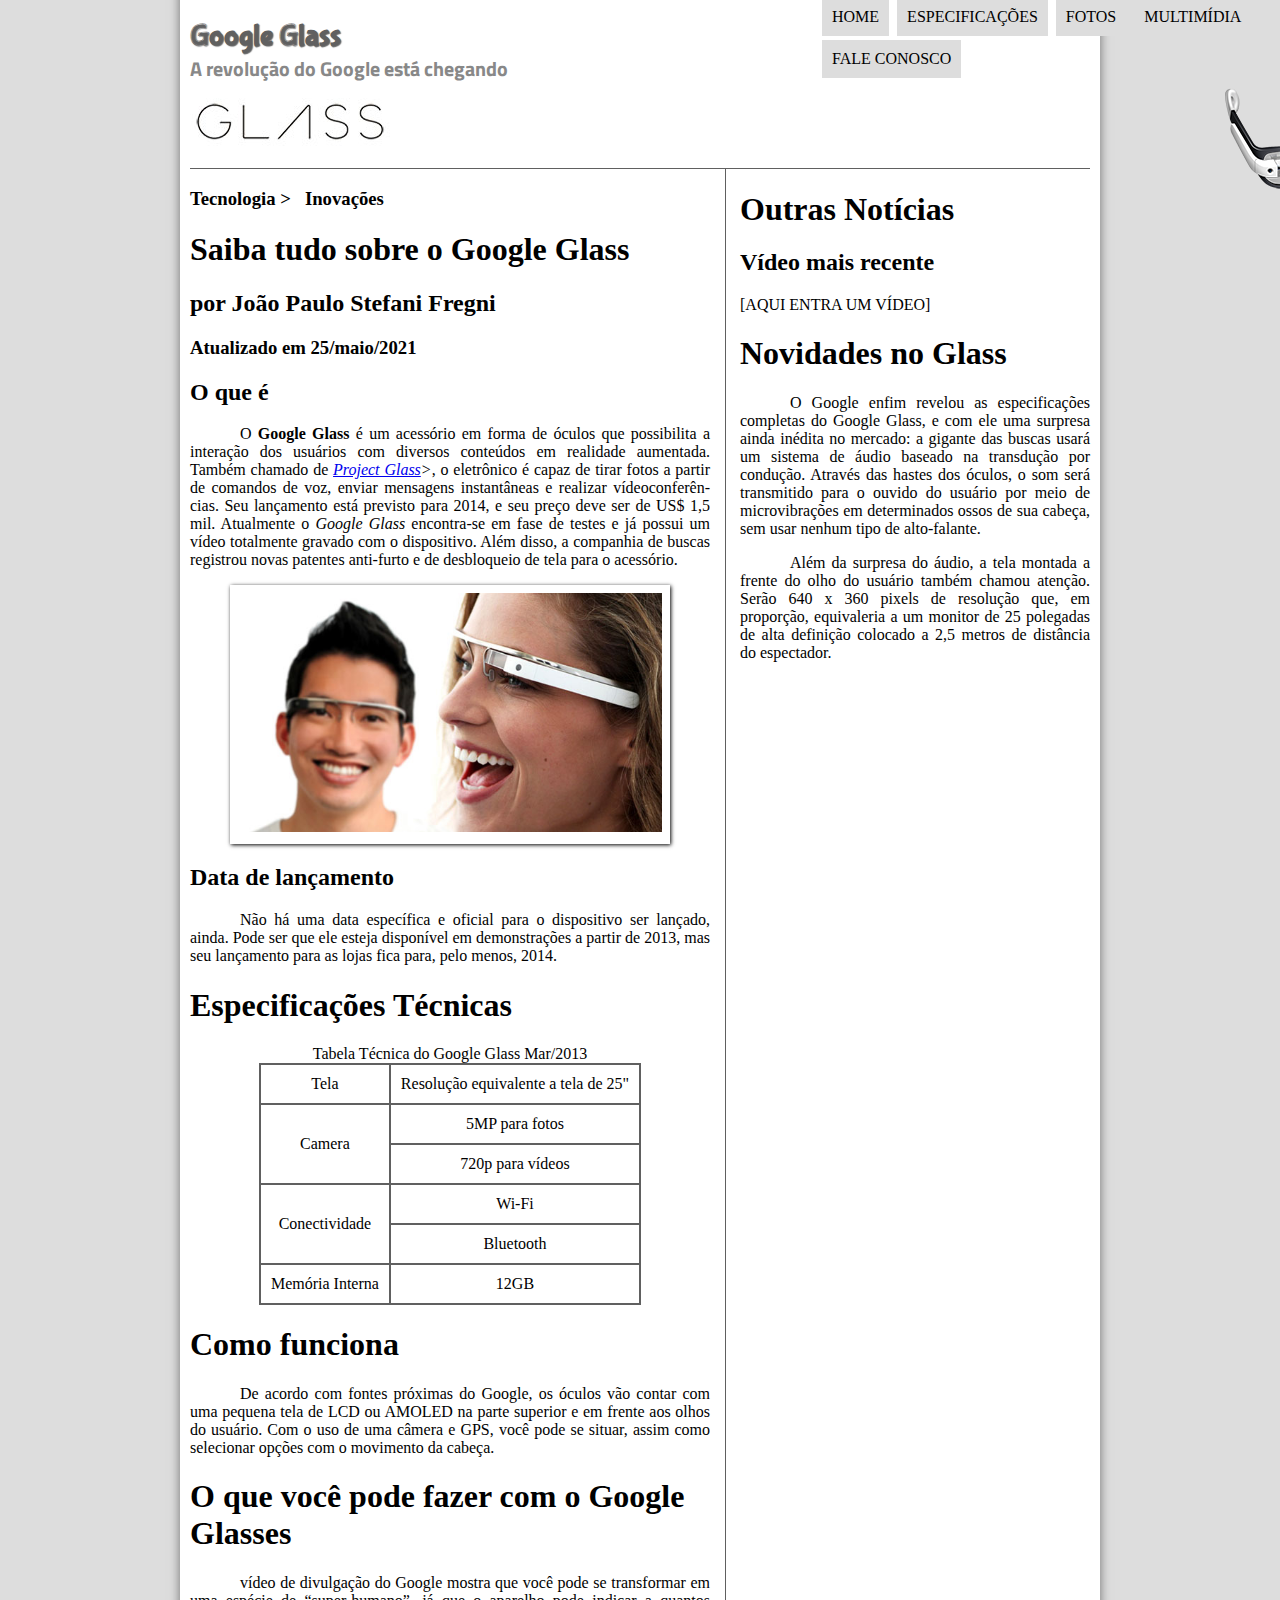
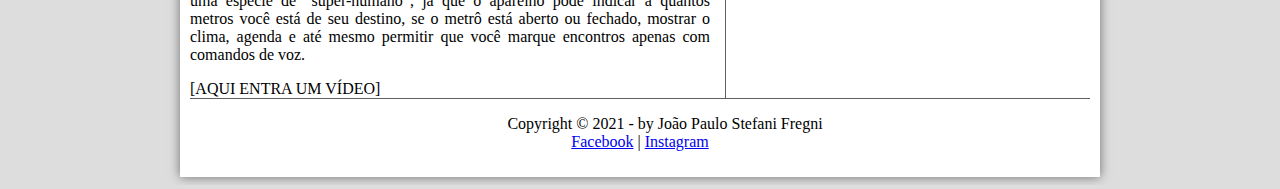
==== HTML/Curso-HTML5/projeto-glass-html5/index.html @ 4a6ea11c "Aula 19 + continuação cod" ====
<!DOCTYPE html>
<html lang="pt-br">

<head>
    <meta charset="UTF-8" />
    <title>Tudo sobre Google Glass</title>
    <link rel="stylesheet" type="text/css" href="_css/estilo.css">
</head>

<body>
    <div id="interface">
        <header id="cabecalho">
            <hgroup>
                <h1>Google Glass</h1>
                <h2>A revolução do Google está chegando</h2>
            </hgroup>

            <img id="icone" src="_imagens/glass-oculos-preto-peq.png">

            <nav id="menu">
                <h1>Menu Principal</h1>
                <ul type="disc">
                    <li><a href="index.html">Home</a></li>
                    <li><a href="specs.html">Especificações</a></li>
                    <li><a href="fotos.html">Fotos</a></li>
                    <li><a href="multimidia.html">Multimídia</a></li>
                    <li><a href="fale-conosco.html">Fale conosco</a></li>
                </ul>
            </nav>
        </header>

        <section id="corpo">
            <hgroup>
                <h3>Tecnologia > &nbsp; Inovações</h3>
                <h1>Saiba tudo sobre o Google Glass</h1>
                <h2>por João Paulo Stefani Fregni</h2>
                <h3>Atualizado em 25/maio/2021</h3>
            </hgroup>

            <h2>O que é</h2>
            <p>
                O <span style="font-weight: bold;">Google Glass</span> é um acessório em forma de óculos que possibilita
                a
                interação dos usuários com diversos conteúdos em realidade aumentada.
                Também chamado de
                <i><a href="https://www.google.com/glass/start/" target="_blank">Project Glass</a>></i>,
                o eletrônico é capaz de tirar fotos a partir de
                comandos de voz, enviar mensagens instantâneas e realizar vídeo&shy;con&shy;ferên&shy;cias. Seu
                lançamento
                está previsto
                para
                2014, e seu preço deve ser de US$ 1,5 mil. Atualmente o <em>Google Glass</em> encontra-se em fase de
                testes
                e já
                possui
                um vídeo totalmente gravado com o dispositivo. Além disso, a companhia de buscas registrou novas
                patentes
                anti-furto e de desbloqueio de tela para o acessório.
            </p>

            <figure class="fotoLegenda">
                <img src="_imagens/glass-quadro-homem-mulher.jpg" />
                <figcaption>
                    <h3>Google Glass.</h3>
                    <p>Uma nova maneira de ver o mundo.</p>
                </figcaption>
            </figure>

            <h2>Data de lançamento</h2>
            <p>
                Não há uma data específica e oficial para o dispositivo ser lançado, ainda. Pode ser que ele esteja
                disponível em demonstrações a partir de 2013, mas seu lançamento para as lojas fica para, pelo menos,
                2014.
            </p>

            <h1>Especificações Técnicas</h1>

            <table id="tabelaspec">
                <caption>Tabela Técnica do Google Glass Mar/2013</caption>
                <tr>
                    <td>Tela</td>
                    <td>Resolução equivalente a tela de 25"</td>
                </tr>
                <tr>
                    <td rowspan="2">Camera</td>
                    <td>5MP para fotos</td>
                </tr>
                <tr>
                    <td>720p para vídeos</td>
                </tr>
                <tr>
                    <td rowspan="2">Conectividade</td>
                    <td>Wi-Fi</td>
                </tr>
                <tr>
                    <td>Bluetooth</td>
                </tr>
                <tr>
                    <td>Memória Interna</td>
                    <td>12GB</td>
                </tr>
            </table>
            <h1>Como funciona</h1>
            <p>
                De acordo com fontes próximas do Google, os óculos vão contar com uma pequena tela de LCD ou AMOLED na
                parte
                superior e em frente aos olhos do usuário. Com o uso de uma câmera e GPS, você pode se situar, assim
                como
                selecionar opções com o movimento da cabeça.
            </p>

            <h1>O que você pode fazer com o Google Glasses</h1>
            <p>
                vídeo de divulgação do Google mostra que você pode se transformar em uma espécie de “super-<wbr/>humano”, já que o
            aparelho pode indicar a quantos metros você está de seu destino, se o metrô está aberto ou fechado, mostrar
            o clima, agenda e até mesmo permitir que você marque encontros apenas com comandos de voz.
            </p>
            [AQUI ENTRA UM VÍDEO]
        </section>

        <aside id="lateral">
            <h1>Outras Notícias</h1>
            <h2>Vídeo mais recente</h2>

            [AQUI ENTRA UM VÍDEO]

            <h1>Novidades no Glass</h1>
            <p>
                O Google enfim revelou as especificações completas do Google Glass, e com ele uma surpresa ainda inédita
                no
                mercado: a gigante das buscas usará um sistema de áudio baseado na transdução por condução. Através das
                hastes dos óculos, o som será transmitido para o ouvido do usuário por meio de microvibrações em
                determinados ossos de sua cabeça, sem usar nenhum tipo de alto-falante.
            </p>

            <p>
                Além da surpresa do áudio, a tela montada a frente do olho do usuário também chamou atenção. Serão 640 x
                360
                pixels de resolução que, em proporção, equivaleria a um monitor de 25 polegadas de alta definição
                colocado a
                2,5 metros de distância do espectador.
            </p>
        </aside>

        <footer id="rodape">
            <p>Copyright &copy; 2021 - by João Paulo Stefani Fregni
                <br />
                <a href="https://www.facebook.com/joao.megaman/" target="_blank">Facebook</a> |
                <a href="https://www.instagram.com/jpfregni/" target="_blank">Instagram</a>
            </p>
        </footer>
    </div>
</body>

</html>
---- HTML/Curso-HTML5/projeto-glass-html5/_css/estilo.css ----
@charset "UTF-8";
@import url('https://fonts.googleapis.com/css2?family=Titillium+Web&display=swap');
@font-face {
    font-family: 'FonteLogo';
    src: url("../_fonts/bubblegum-sans-regular.otf");
}
body {
    background-color: #dddddd;
    color: rgba(0, 0, 0, 1);
}
div#interface {
    width: 900px;
    background-color: #ffffff;
    margin:  -20px auto 0px auto;
    box-shadow: 0px 0px 10px rgba(0, 0, 0, 0.5);
    padding: 10px;
}

p {
    text-align: justify;
    text-indent: 50px;
}

/*Inicio da formatação do Cabeçalho(Header)*/
header#cabecalho img#icone{
    position: absolute;
    left: 1225px;
    top: 70px;
}
header#cabecalho{
    border-bottom: 1px #606060 solid;
    height: 150px;
    background: url("../_imagens/glass-logo-peq.jpg") no-repeat 0px 80px;
}
header#cabecalho h1{
    font-family: "FonteLogo", sans-serif;
    font-size: 30px;
    color: #606060;
    text-shadow: 1px 1px 1px rgba(0, 0, 0, 0.6);
    padding: 0px;
    margin-bottom: 0px;
}
header#cabecalho h2{
    font-family: "Titillium Web", sans-serif;
    font-size: 15pt;
    color: #888888;
    padding: 0px;
    margin-top: 0px;
}
/*Fim da formatação do Cabeçalho(Header)*/

/* Inicio da Formatação de imagens com legendas*/
figure.fotoLegenda {
    position: relative;
    border: 8px solid white;
    box-shadow: 1px 1px 4px black;
}
figure.fotoLegenda img {
    width: 100%;
    height: 100%;
}
figure.fotoLegenda figcaption {
    opacity: 0;
    position: absolute;
    top: 0px;
    background-color: rgba(0, 0, 0, .4);
    color: white;
    width: 100%;
    height: 100%;
    padding: 10px;
    box-sizing: border-box;
    transition: opacity 1s;
}
figure.fotoLegenda:hover figcaption {
    opacity: 1;
}
/*Fim da Formatação de imagens com legendas*/

/*Inicio da Formatação do Menu*/
nav#menu {
    display: block;
}
nav#menu ul {
    list-style: none;
    text-transform: uppercase;
    position: absolute;
    top: -20px;
    left: 780px;
}
nav#menu li {
    display: inline-block;
    background-color: #dddddd;
    padding:  10px;
    margin: 2px;
    transition: background-color 1s;
}
nav#menu li:hover{
    background-color: #606060;
}
nav#menu h1 {
    display: none;
}
nav#menu a {
  color:  #000000;
  text-decoration: none;
  transition: color 1s;
  transition: text-decoration 1s;  
}
nav#menu a:hover{
    color: #ffffff;
    text-decoration: underline;
}
/*Fim da Formatação do Menu*/

/*Inicio da formatação da Interface(div)*/
section#corpo {
    display: block;
    width: 520px;
    float: left;
    border-right: 1px solid #606060;
    padding-right: 15px;
}
/*Inicio da formatação da Tabela*/
table#tabelaspec {
    border: 1px solid #606060;
    border-spacing: 0px;
    margin-left: auto;
    margin-right: auto;
}
table#tabelaspec td {
    border: 1px solid #606060;
    padding: 10px;
    text-align: center;
}
/*Fim da formatação da Tabela*/
aside#lateral {
    display: block;
    width: 350px;
    float: right;
}
footer#rodape {
    clear: both;
    border-top: 1px solid #606060;
}
footer#rodape p{
    text-align: center;
}
/*Fim da formatação da Interface(div)*/
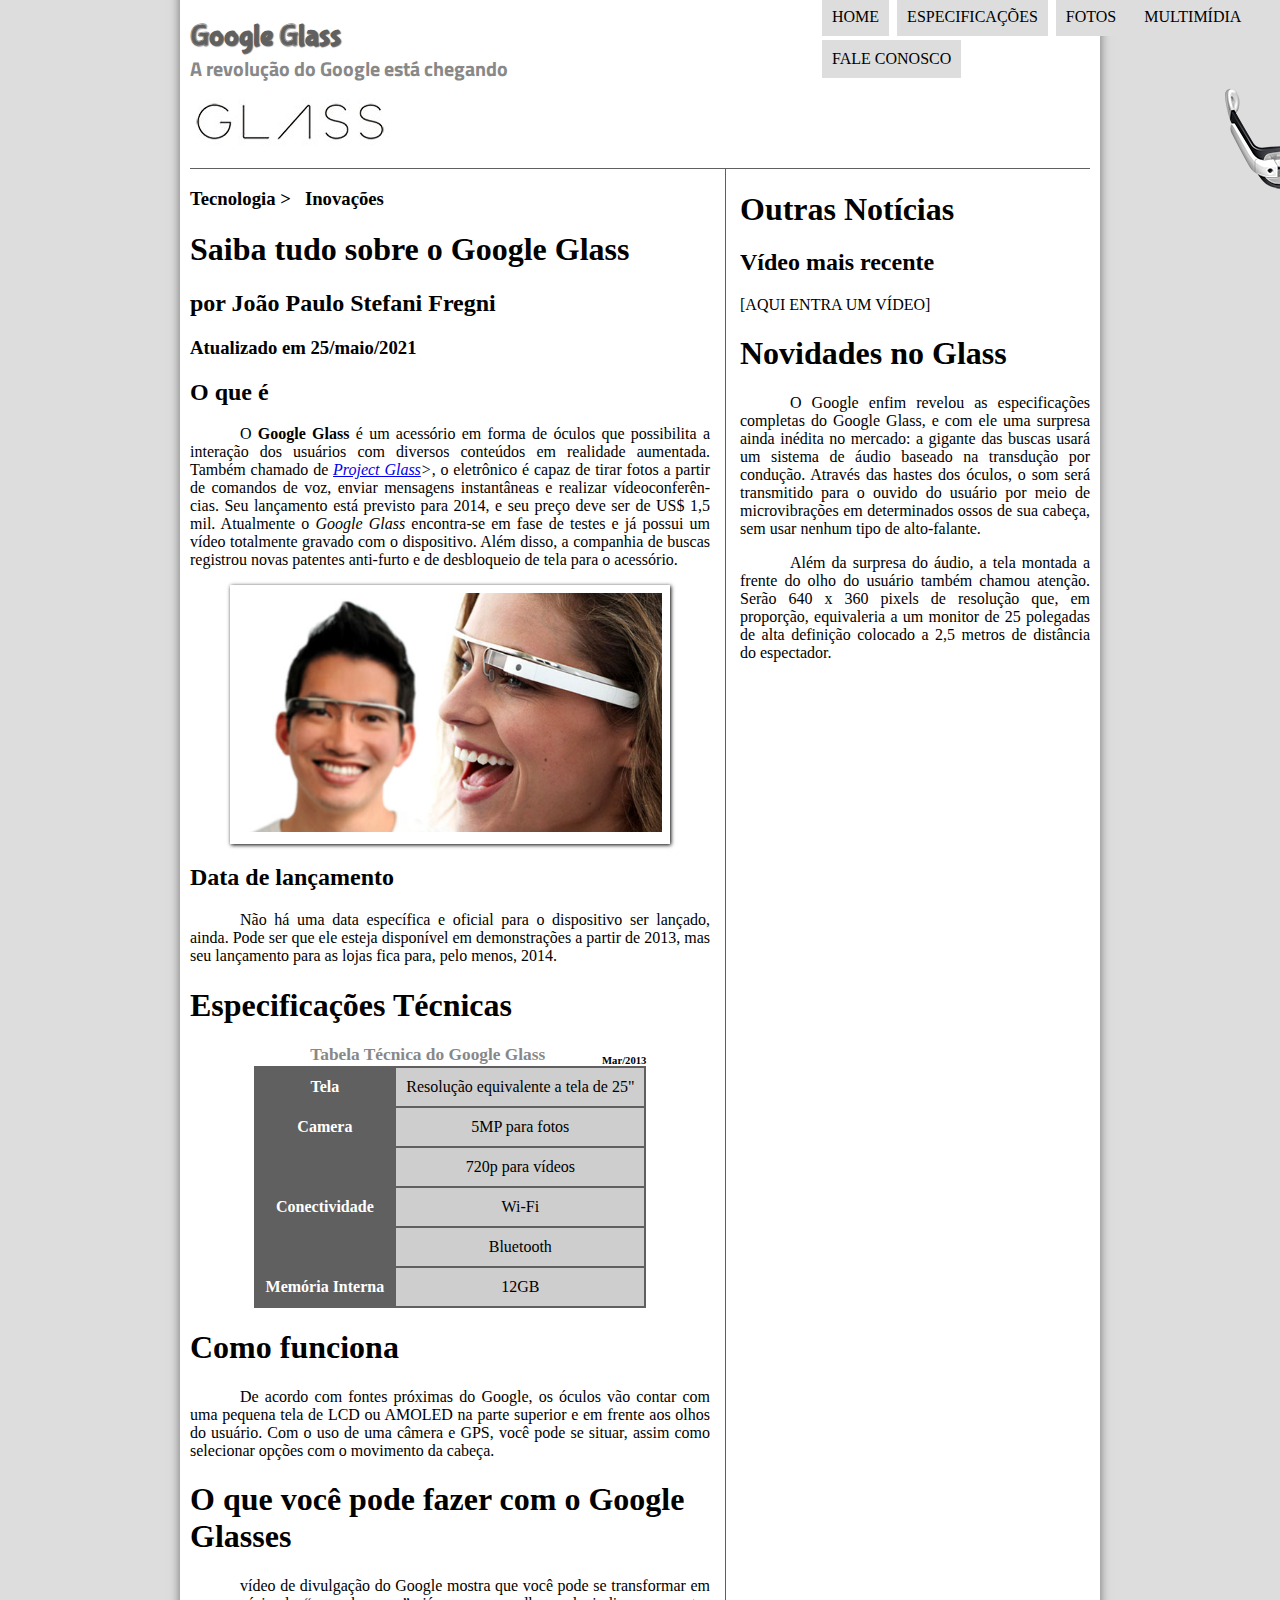
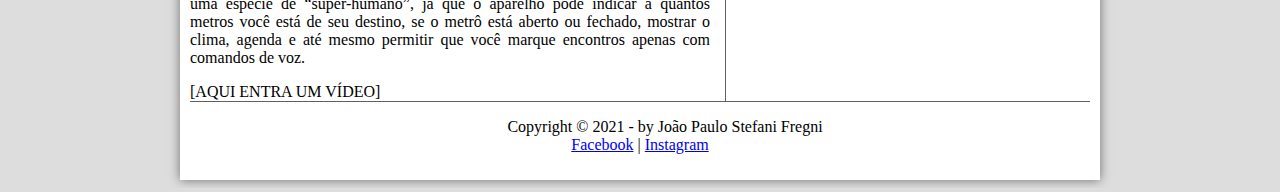
==== commit 6a1077ae: "Aula 20 + continuação cod" ====
--- a/HTML/Curso-HTML5/projeto-glass-html5/index.html
+++ b/HTML/Curso-HTML5/projeto-glass-html5/index.html
@@ -76,28 +76,28 @@
             <h1>Especificações Técnicas</h1>
 
             <table id="tabelaspec">
-                <caption>Tabela Técnica do Google Glass Mar/2013</caption>
+                <caption>Tabela Técnica do Google Glass <span>Mar/2013</span></caption>
                 <tr>
-                    <td>Tela</td>
-                    <td>Resolução equivalente a tela de 25"</td>
+                    <td class="ce">Tela</td>
+                    <td class="cd">Resolução equivalente a tela de 25"</td>
                 </tr>
                 <tr>
-                    <td rowspan="2">Camera</td>
-                    <td>5MP para fotos</td>
+                    <td class="ce" rowspan="2">Camera</td>
+                    <td class="cd">5MP para fotos</td>
                 </tr>
                 <tr>
-                    <td>720p para vídeos</td>
+                    <td class="cd">720p para vídeos</td>
                 </tr>
                 <tr>
-                    <td rowspan="2">Conectividade</td>
-                    <td>Wi-Fi</td>
+                    <td class="ce" rowspan="2">Conectividade</td>
+                    <td class="cd">Wi-Fi</td>
                 </tr>
                 <tr>
-                    <td>Bluetooth</td>
+                    <td class="cd">Bluetooth</td>
                 </tr>
                 <tr>
-                    <td>Memória Interna</td>
-                    <td>12GB</td>
+                    <td class="ce">Memória Interna </td>
+                    <td class="cd">12GB</td>
                 </tr>
             </table>
             <h1>Como funciona</h1>
--- a/HTML/Curso-HTML5/projeto-glass-html5/_css/estilo.css
+++ b/HTML/Curso-HTML5/projeto-glass-html5/_css/estilo.css
@@ -131,6 +131,28 @@
     border: 1px solid #606060;
     padding: 10px;
     text-align: center;
+    vertical-align: middle;
+}
+table#tabelaspec td.ce {
+   color: #ffffff;
+   background-color: #606060;
+   vertical-align: top;
+   font-weight: bold;
+}
+table#tabelaspec td.cd {
+    background-color: #cecece;
+}
+table#tabelaspec caption {
+    color: #888888;
+    font-size: 13pt;
+    font-weight: bolder;
+}
+table#tabelaspec caption span {
+    display: block;
+    float: right;
+    color: #000000;
+    font-size: 8pt;
+    margin-top: 10px;
 }
 /*Fim da formatação da Tabela*/
 aside#lateral {
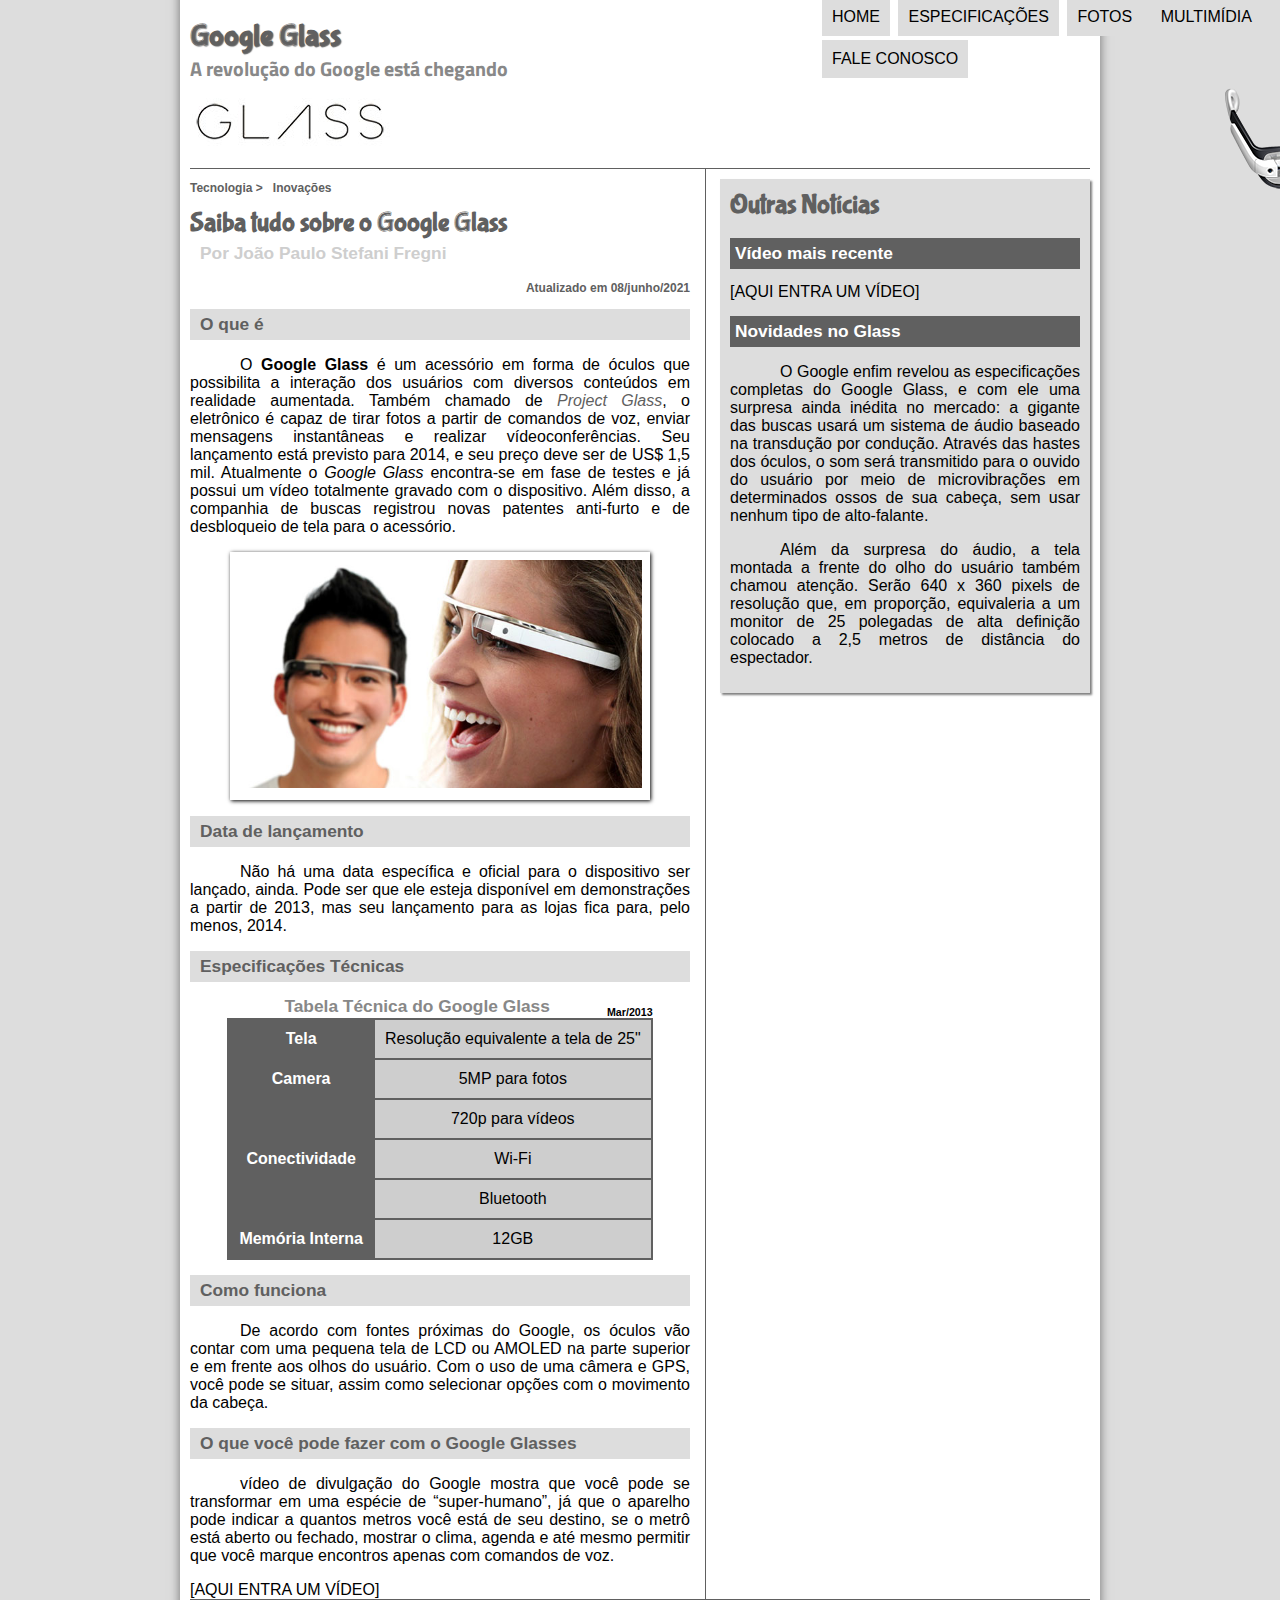
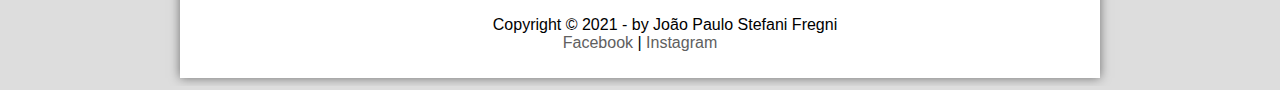
==== commit ecb75308: "Aula 21 + continuação cod" ====
--- a/HTML/Curso-HTML5/projeto-glass-html5/index.html
+++ b/HTML/Curso-HTML5/projeto-glass-html5/index.html
@@ -30,92 +30,98 @@
         </header>
 
         <section id="corpo">
-            <hgroup>
-                <h3>Tecnologia > &nbsp; Inovações</h3>
-                <h1>Saiba tudo sobre o Google Glass</h1>
-                <h2>por João Paulo Stefani Fregni</h2>
-                <h3>Atualizado em 25/maio/2021</h3>
-            </hgroup>
 
-            <h2>O que é</h2>
-            <p>
-                O <span style="font-weight: bold;">Google Glass</span> é um acessório em forma de óculos que possibilita
-                a
-                interação dos usuários com diversos conteúdos em realidade aumentada.
-                Também chamado de
-                <i><a href="https://www.google.com/glass/start/" target="_blank">Project Glass</a>></i>,
-                o eletrônico é capaz de tirar fotos a partir de
-                comandos de voz, enviar mensagens instantâneas e realizar vídeo&shy;con&shy;ferên&shy;cias. Seu
-                lançamento
-                está previsto
-                para
-                2014, e seu preço deve ser de US$ 1,5 mil. Atualmente o <em>Google Glass</em> encontra-se em fase de
-                testes
-                e já
-                possui
-                um vídeo totalmente gravado com o dispositivo. Além disso, a companhia de buscas registrou novas
-                patentes
-                anti-furto e de desbloqueio de tela para o acessório.
-            </p>
+            <article id="noticia-principal">
+                <header id="cabecalho-artigo">
+                    <hgroup>
+                        <h3>Tecnologia > &nbsp; Inovações</h3>
+                        <h1>Saiba tudo sobre o Google Glass</h1>
+                        <h2>Por João Paulo Stefani Fregni</h2>
+                        <h3 class="direita">Atualizado em 08/junho/2021</h3>
+                    </hgroup>
+                </header>
 
-            <figure class="fotoLegenda">
-                <img src="_imagens/glass-quadro-homem-mulher.jpg" />
-                <figcaption>
-                    <h3>Google Glass.</h3>
-                    <p>Uma nova maneira de ver o mundo.</p>
-                </figcaption>
-            </figure>
+                <h2>O que é</h2>
+                <p>
+                    O <span style="font-weight: bold;">Google Glass</span> é um acessório em forma de óculos que
+                    possibilita
+                    a
+                    interação dos usuários com diversos conteúdos em realidade aumentada.
+                    Também chamado de
+                    <i><a href="https://www.google.com/glass/start/" target="_blank">Project Glass</a></i>,
+                    o eletrônico é capaz de tirar fotos a partir de
+                    comandos de voz, enviar mensagens instantâneas e realizar vídeo&shy;con&shy;ferên&shy;cias. Seu
+                    lançamento
+                    está previsto
+                    para
+                    2014, e seu preço deve ser de US$ 1,5 mil. Atualmente o <em>Google Glass</em> encontra-se em fase de
+                    testes
+                    e já
+                    possui
+                    um vídeo totalmente gravado com o dispositivo. Além disso, a companhia de buscas registrou novas
+                    patentes
+                    anti-furto e de desbloqueio de tela para o acessório.
+                </p>
 
-            <h2>Data de lançamento</h2>
-            <p>
-                Não há uma data específica e oficial para o dispositivo ser lançado, ainda. Pode ser que ele esteja
-                disponível em demonstrações a partir de 2013, mas seu lançamento para as lojas fica para, pelo menos,
-                2014.
-            </p>
+                <figure class="fotoLegenda">
+                    <img src="_imagens/glass-quadro-homem-mulher.jpg" />
+                    <figcaption>
+                        <h3>Google Glass.</h3>
+                        <p>Uma nova maneira de ver o mundo.</p>
+                    </figcaption>
+                </figure>
 
-            <h1>Especificações Técnicas</h1>
+                <h2>Data de lançamento</h2>
+                <p>
+                    Não há uma data específica e oficial para o dispositivo ser lançado, ainda. Pode ser que ele esteja
+                    disponível em demonstrações a partir de 2013, mas seu lançamento para as lojas fica para, pelo
+                    menos,
+                    2014.
+                </p>
 
-            <table id="tabelaspec">
-                <caption>Tabela Técnica do Google Glass <span>Mar/2013</span></caption>
-                <tr>
-                    <td class="ce">Tela</td>
-                    <td class="cd">Resolução equivalente a tela de 25"</td>
-                </tr>
-                <tr>
-                    <td class="ce" rowspan="2">Camera</td>
-                    <td class="cd">5MP para fotos</td>
-                </tr>
-                <tr>
-                    <td class="cd">720p para vídeos</td>
-                </tr>
-                <tr>
-                    <td class="ce" rowspan="2">Conectividade</td>
-                    <td class="cd">Wi-Fi</td>
-                </tr>
-                <tr>
-                    <td class="cd">Bluetooth</td>
-                </tr>
-                <tr>
-                    <td class="ce">Memória Interna </td>
-                    <td class="cd">12GB</td>
-                </tr>
-            </table>
-            <h1>Como funciona</h1>
-            <p>
-                De acordo com fontes próximas do Google, os óculos vão contar com uma pequena tela de LCD ou AMOLED na
-                parte
-                superior e em frente aos olhos do usuário. Com o uso de uma câmera e GPS, você pode se situar, assim
-                como
-                selecionar opções com o movimento da cabeça.
-            </p>
+                <h2>Especificações Técnicas</h2>
 
-            <h1>O que você pode fazer com o Google Glasses</h1>
-            <p>
-                vídeo de divulgação do Google mostra que você pode se transformar em uma espécie de “super-<wbr/>humano”, já que o
-            aparelho pode indicar a quantos metros você está de seu destino, se o metrô está aberto ou fechado, mostrar
-            o clima, agenda e até mesmo permitir que você marque encontros apenas com comandos de voz.
-            </p>
-            [AQUI ENTRA UM VÍDEO]
+                <table id="tabelaspec">
+                    <caption>Tabela Técnica do Google Glass <span>Mar/2013</span></caption>
+                    <tr>
+                        <td class="ce">Tela</td>
+                        <td class="cd">Resolução equivalente a tela de 25"</td>
+                    </tr>
+                    <tr>
+                        <td class="ce" rowspan="2">Camera</td>
+                        <td class="cd">5MP para fotos</td>
+                    </tr>
+                    <tr>
+                        <td class="cd">720p para vídeos</td>
+                    </tr>
+                    <tr>
+                        <td class="ce" rowspan="2">Conectividade</td>
+                        <td class="cd">Wi-Fi</td>
+                    </tr>
+                    <tr>
+                        <td class="cd">Bluetooth</td>
+                    </tr>
+                    <tr>
+                        <td class="ce">Memória Interna </td>
+                        <td class="cd">12GB</td>
+                    </tr>
+                </table>
+                <h2>Como funciona</h2>
+                <p>
+                    De acordo com fontes próximas do Google, os óculos vão contar com uma pequena tela de LCD ou AMOLED
+                    na parte superior e em frente aos olhos do usuário. Com o uso de uma câmera e GPS, você pode se
+                    situar, assim
+                    como selecionar opções com o movimento da cabeça.
+                </p>
+
+                <h2>O que você pode fazer com o Google Glasses</h2>
+                <p>
+                    vídeo de divulgação do Google mostra que você pode se transformar em uma espécie de “super-<wbr/>humano”, já que o
+                    aparelho pode indicar a quantos metros você está de seu destino, se o metrô está aberto ou fechado, mostrar
+                    o clima, agenda e até mesmo permitir que você marque encontros apenas com comandos de voz.
+                </p>
+                [AQUI ENTRA UM VÍDEO]
+            </article>
         </section>
 
         <aside id="lateral">
@@ -124,7 +130,7 @@
 
             [AQUI ENTRA UM VÍDEO]
 
-            <h1>Novidades no Glass</h1>
+            <h2>Novidades no Glass</h2>
             <p>
                 O Google enfim revelou as especificações completas do Google Glass, e com ele uma surpresa ainda inédita
                 no
--- a/HTML/Curso-HTML5/projeto-glass-html5/_css/estilo.css
+++ b/HTML/Curso-HTML5/projeto-glass-html5/_css/estilo.css
@@ -5,6 +5,7 @@
     src: url("../_fonts/bubblegum-sans-regular.otf");
 }
 body {
+    font-family: Arial, sans-serif;
     background-color: #dddddd;
     color: rgba(0, 0, 0, 1);
 }
@@ -19,6 +20,13 @@
 p {
     text-align: justify;
     text-indent: 50px;
+}
+a {
+    color: #606060;
+    text-decoration: none;
+}
+a:hover{
+    text-decoration: underline;
 }
 
 /*Inicio da formatação do Cabeçalho(Header)*/
@@ -115,11 +123,41 @@
 /*Inicio da formatação da Interface(div)*/
 section#corpo {
     display: block;
-    width: 520px;
+    width: 500px;
     float: left;
     border-right: 1px solid #606060;
     padding-right: 15px;
 }
+/*Inicio da formatação do article(artigo)*/
+article#noticia-principal h2{
+    font-size: 13pt;
+    color: #606060;
+    background-color: #dddddd;
+    padding: 5px 0px 5px 10px;
+    margin: 10px 0px 10px 0x;
+}
+header#cabecalho-artigo h1 {
+    font-family: 'FonteLogo',sans-serif;
+    font-size: 20pt;
+    color: #606060;
+    margin-bottom: 0px;
+    margin-top: 0px;
+}
+.direita {
+    text-align: right;
+}
+header#cabecalho-artigo h2 {
+    font-size: 13pt;
+    color: #cecece;
+    background-color: #ffffff;
+    margin: 0px;
+}
+header#cabecalho-artigo h3 {
+    font-size: 12px;
+    color: #606060;
+}
+
+/*Fim da formatação do article(artigo)*/
 /*Inicio da formatação da Tabela*/
 table#tabelaspec {
     border: 1px solid #606060;
@@ -159,6 +197,23 @@
     display: block;
     width: 350px;
     float: right;
+    background-color: #dddddd;
+    padding: 10px;
+    margin-top: 10px;
+    box-shadow: 2px 2px 2px rgba(0, 0, 0, .5);
+
+}
+aside#lateral h1{
+    font-family: 'FonteLogo', sans-serif;
+    font-size: 20pt;
+    color: #606060;
+    margin-top: 0px;
+}
+aside#lateral h2{
+    background-color: #606060;
+    font-size: 13pt;
+    color: #ffffff;
+    padding: 5px;
 }
 footer#rodape {
     clear: both;
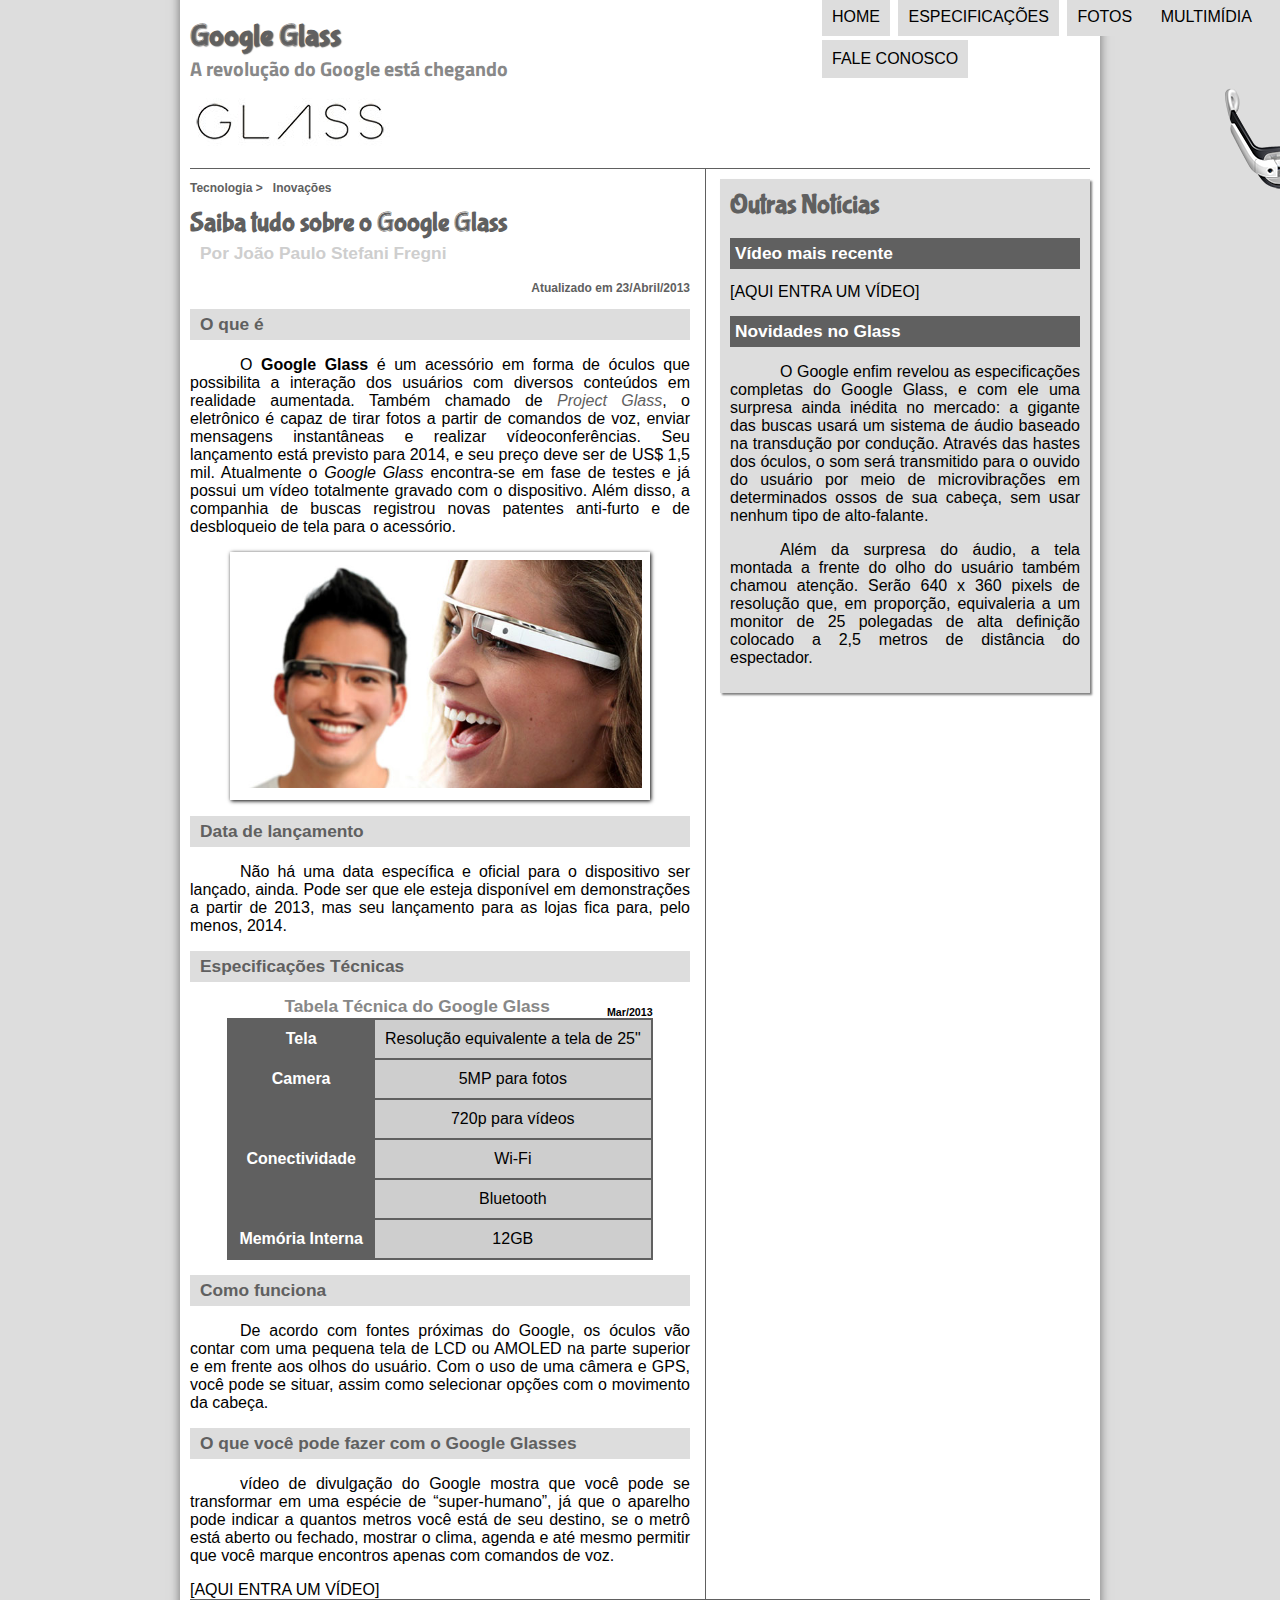
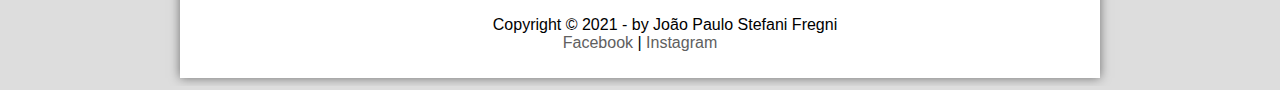
==== commit 2527e90e: "Aula 22 + teste js" ====
--- a/HTML/Curso-HTML5/projeto-glass-html5/index.html
+++ b/HTML/Curso-HTML5/projeto-glass-html5/index.html
@@ -37,7 +37,7 @@
                         <h3>Tecnologia > &nbsp; Inovações</h3>
                         <h1>Saiba tudo sobre o Google Glass</h1>
                         <h2>Por João Paulo Stefani Fregni</h2>
-                        <h3 class="direita">Atualizado em 08/junho/2021</h3>
+                        <h3 class="direita">Atualizado em 23/Abril/2013</h3>
                     </hgroup>
                 </header>
 
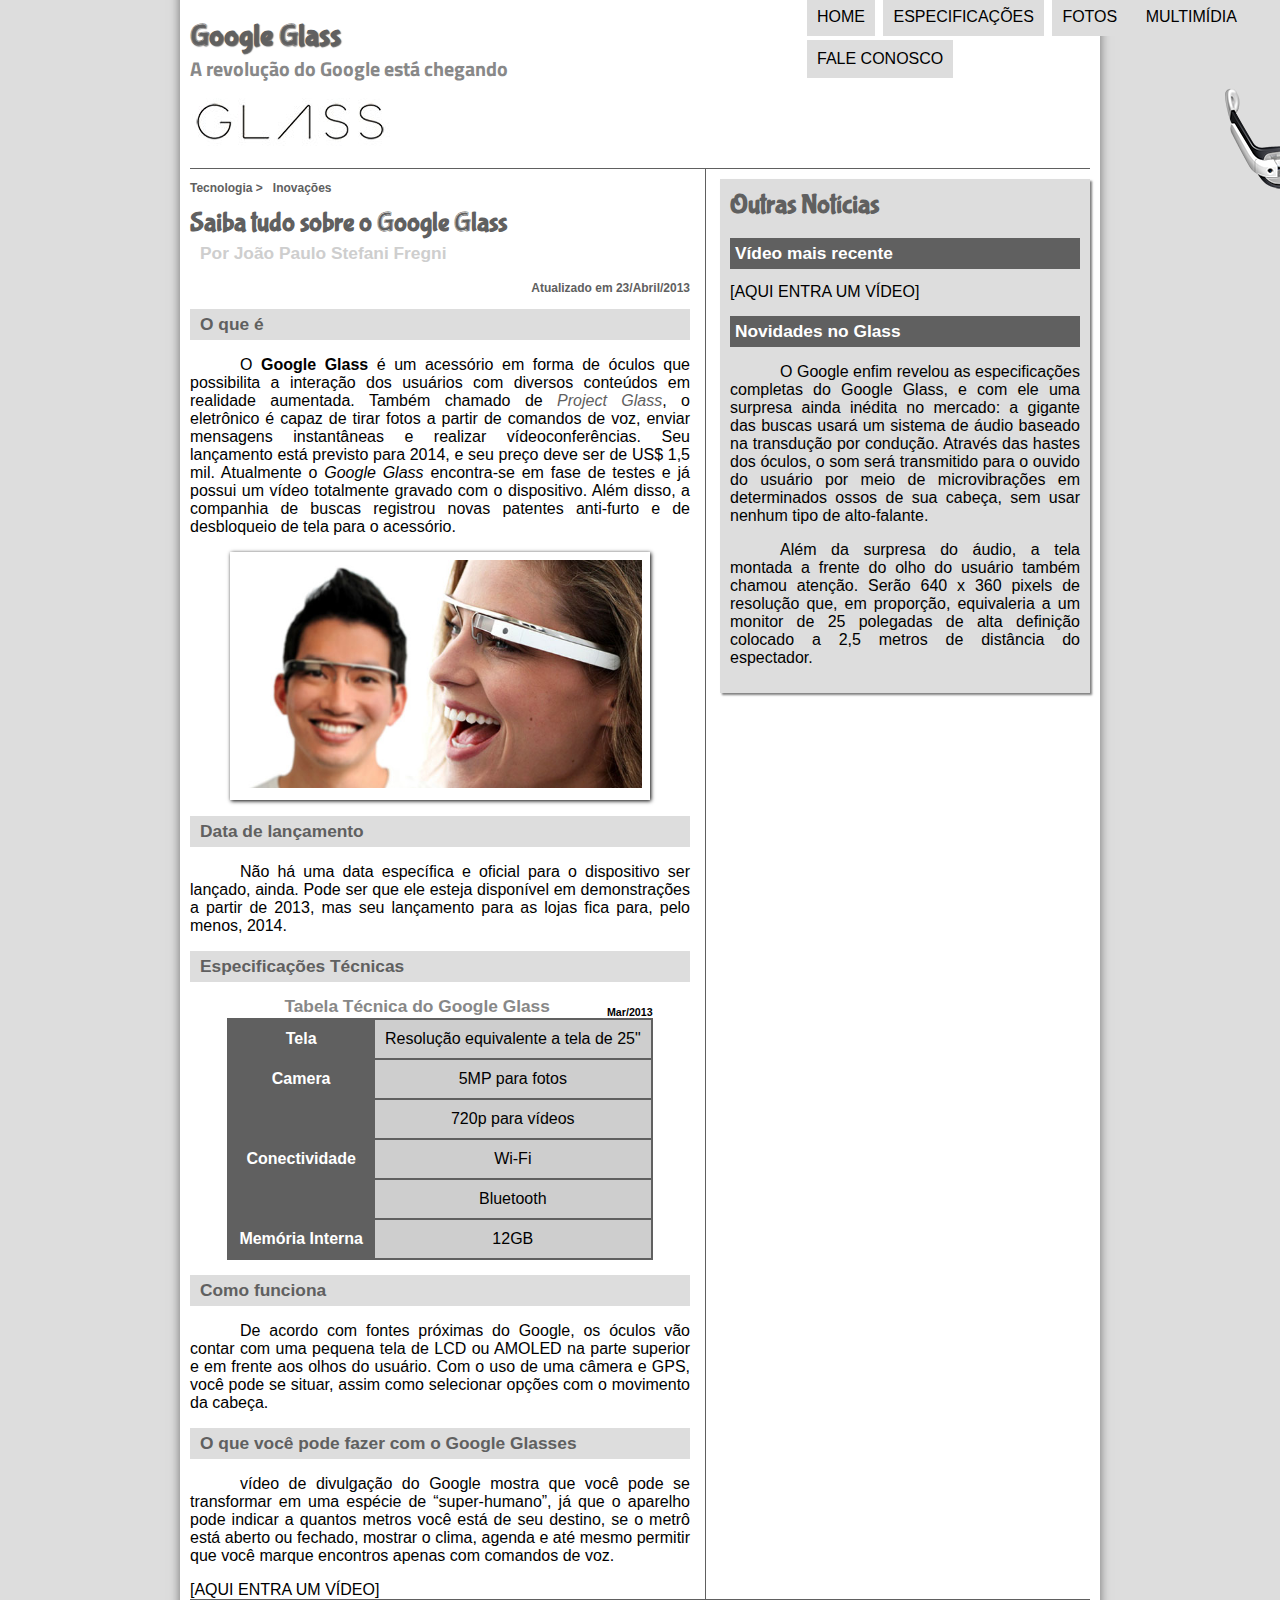
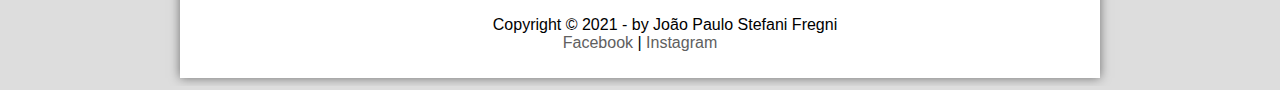
==== commit bbdfe6f9: "Aula 25 - Integrando JavaScript no HTML5" ====
--- a/HTML/Curso-HTML5/projeto-glass-html5/index.html
+++ b/HTML/Curso-HTML5/projeto-glass-html5/index.html
@@ -5,6 +5,7 @@
     <meta charset="UTF-8" />
     <title>Tudo sobre Google Glass</title>
     <link rel="stylesheet" type="text/css" href="_css/estilo.css">
+    <script src="_javascript/funcoes.js"></script>
 </head>
 
 <body>
@@ -20,11 +21,19 @@
             <nav id="menu">
                 <h1>Menu Principal</h1>
                 <ul type="disc">
-                    <li><a href="index.html">Home</a></li>
-                    <li><a href="specs.html">Especificações</a></li>
-                    <li><a href="fotos.html">Fotos</a></li>
-                    <li><a href="multimidia.html">Multimídia</a></li>
-                    <li><a href="fale-conosco.html">Fale conosco</a></li>
+                    <li onmouseover="mudaFoto('_imagens/home.png')"
+                        onmouseout="mudaFoto('_imagens/glass-oculos-preto-peq.png')"><a href="index.html">Home</a></li>
+                    <li onmouseover="mudaFoto('_imagens/especificacoes.png')"
+                        onmouseout="mudaFoto('_imagens/glass-oculos-preto-peq.png')"><a
+                            href="specs.html">Especificações</a></li>
+                    <li onmouseover="mudaFoto('_imagens/fotos.png')"
+                        onmouseout="mudaFoto('_imagens/glass-oculos-preto-peq.png')"><a href="fotos.html">Fotos</a></li>
+                    <li onmouseover="mudaFoto('_imagens/multimidia.png')"
+                        onmouseout="mudaFoto('_imagens/glass-oculos-preto-peq.png')"><a
+                            href="multimidia.html">Multimídia</a></li>
+                    <li onmouseover="mudaFoto('_imagens/contato.png')"
+                        onmouseout="mudaFoto('_imagens/glass-oculos-preto-peq.png')"><a href="fale-conosco.html">Fale
+                            conosco</a></li>
                 </ul>
             </nav>
         </header>
--- a/HTML/Curso-HTML5/projeto-glass-html5/_css/estilo.css
+++ b/HTML/Curso-HTML5/projeto-glass-html5/_css/estilo.css
@@ -93,7 +93,7 @@
     text-transform: uppercase;
     position: absolute;
     top: -20px;
-    left: 780px;
+    left: 765px;
 }
 nav#menu li {
     display: inline-block;
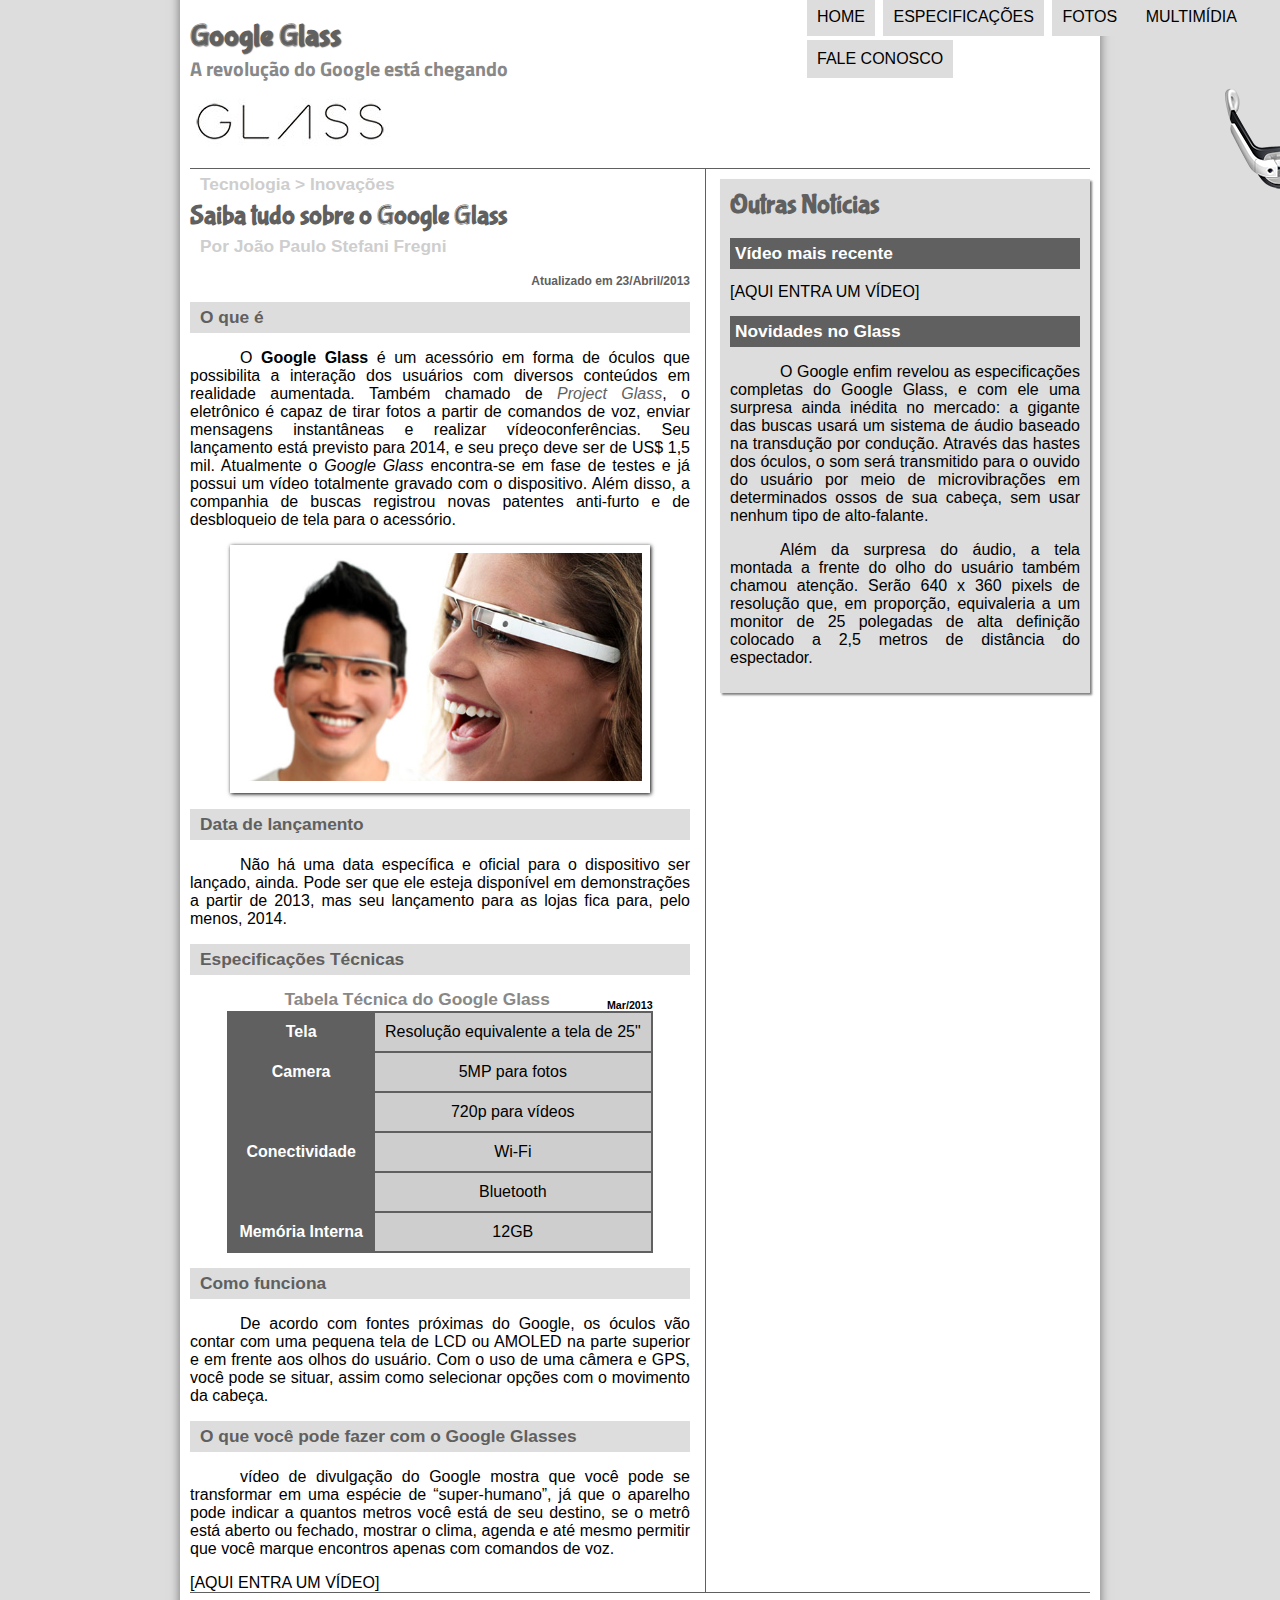
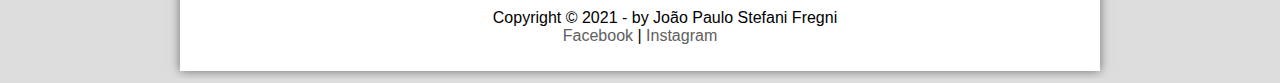
==== commit b5c7c910: "Aula 26 + continuação cod" ====
--- a/HTML/Curso-HTML5/projeto-glass-html5/index.html
+++ b/HTML/Curso-HTML5/projeto-glass-html5/index.html
@@ -43,7 +43,7 @@
             <article id="noticia-principal">
                 <header id="cabecalho-artigo">
                     <hgroup>
-                        <h3>Tecnologia > &nbsp; Inovações</h3>
+                        <h2>Tecnologia >&nbsp;Inovações</h2>
                         <h1>Saiba tudo sobre o Google Glass</h1>
                         <h2>Por João Paulo Stefani Fregni</h2>
                         <h3 class="direita">Atualizado em 23/Abril/2013</h3>
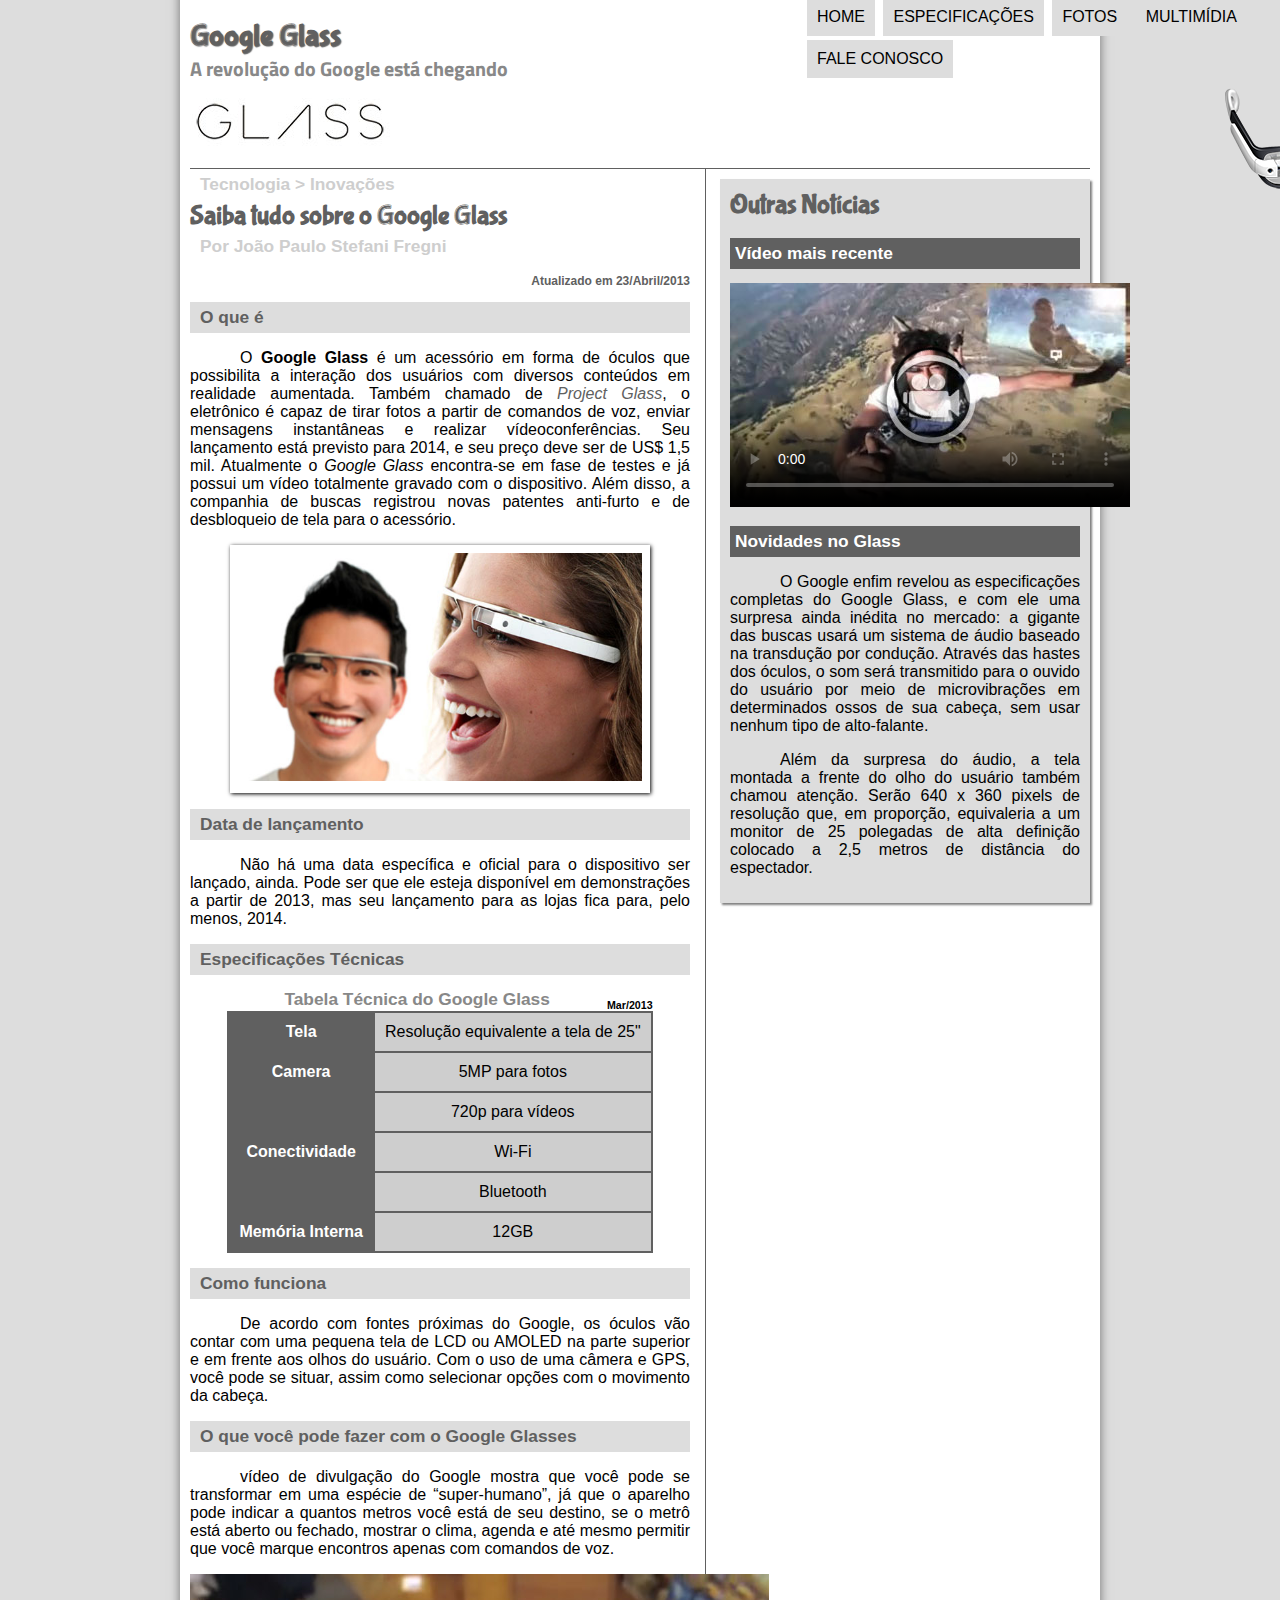
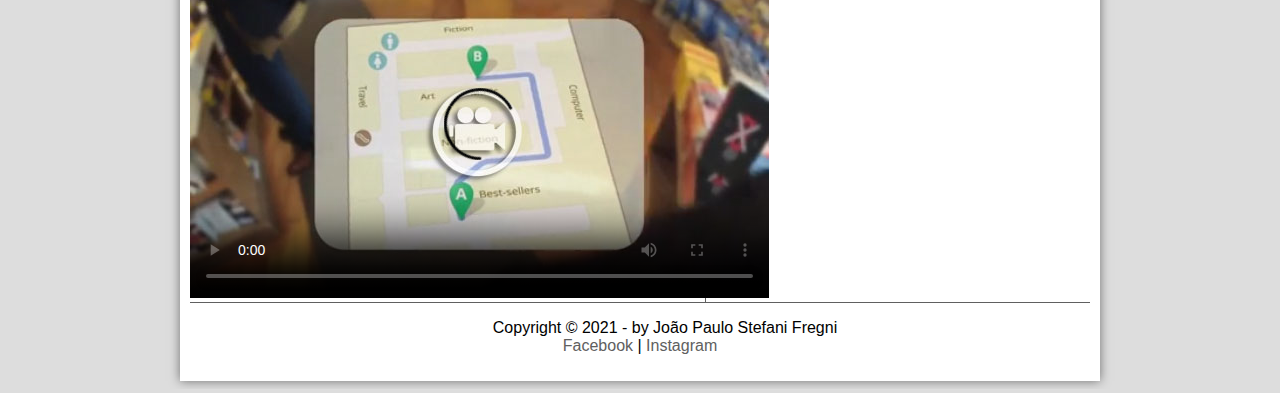
==== commit 1ba8fd1e: "Aula 31 + continuação cod" ====
--- a/HTML/Curso-HTML5/projeto-glass-html5/index.html
+++ b/HTML/Curso-HTML5/projeto-glass-html5/index.html
@@ -129,7 +129,13 @@
                     aparelho pode indicar a quantos metros você está de seu destino, se o metrô está aberto ou fechado, mostrar
                     o clima, agenda e até mesmo permitir que você marque encontros apenas com comandos de voz.
                 </p>
-                [AQUI ENTRA UM VÍDEO]
+
+                <div id="tv-radio">
+                    <video id="filme" controls="controls" poster="_imagens/video-mini01.jpg">
+                        <source src="_media/one-day.mp4" type="video/mp4"/>
+                        Desculpe, mas não foi possível carregar o vídeo.
+                    </video>
+                </div>
             </article>
         </section>
 
@@ -137,8 +143,12 @@
             <h1>Outras Notícias</h1>
             <h2>Vídeo mais recente</h2>
 
-            [AQUI ENTRA UM VÍDEO]
-
+            <div id="tv-radio">
+                <video id="filme" controls="controls" poster="_imagens/video-mini02.jpg">
+                    <source src="_media/how-it-feels.mp4" type="video/mp4"/>
+                    Desculpe, mas não foi possível carregar o vídeo.
+                </video>
+            </div>
             <h2>Novidades no Glass</h2>
             <p>
                 O Google enfim revelou as especificações completas do Google Glass, e com ele uma surpresa ainda inédita
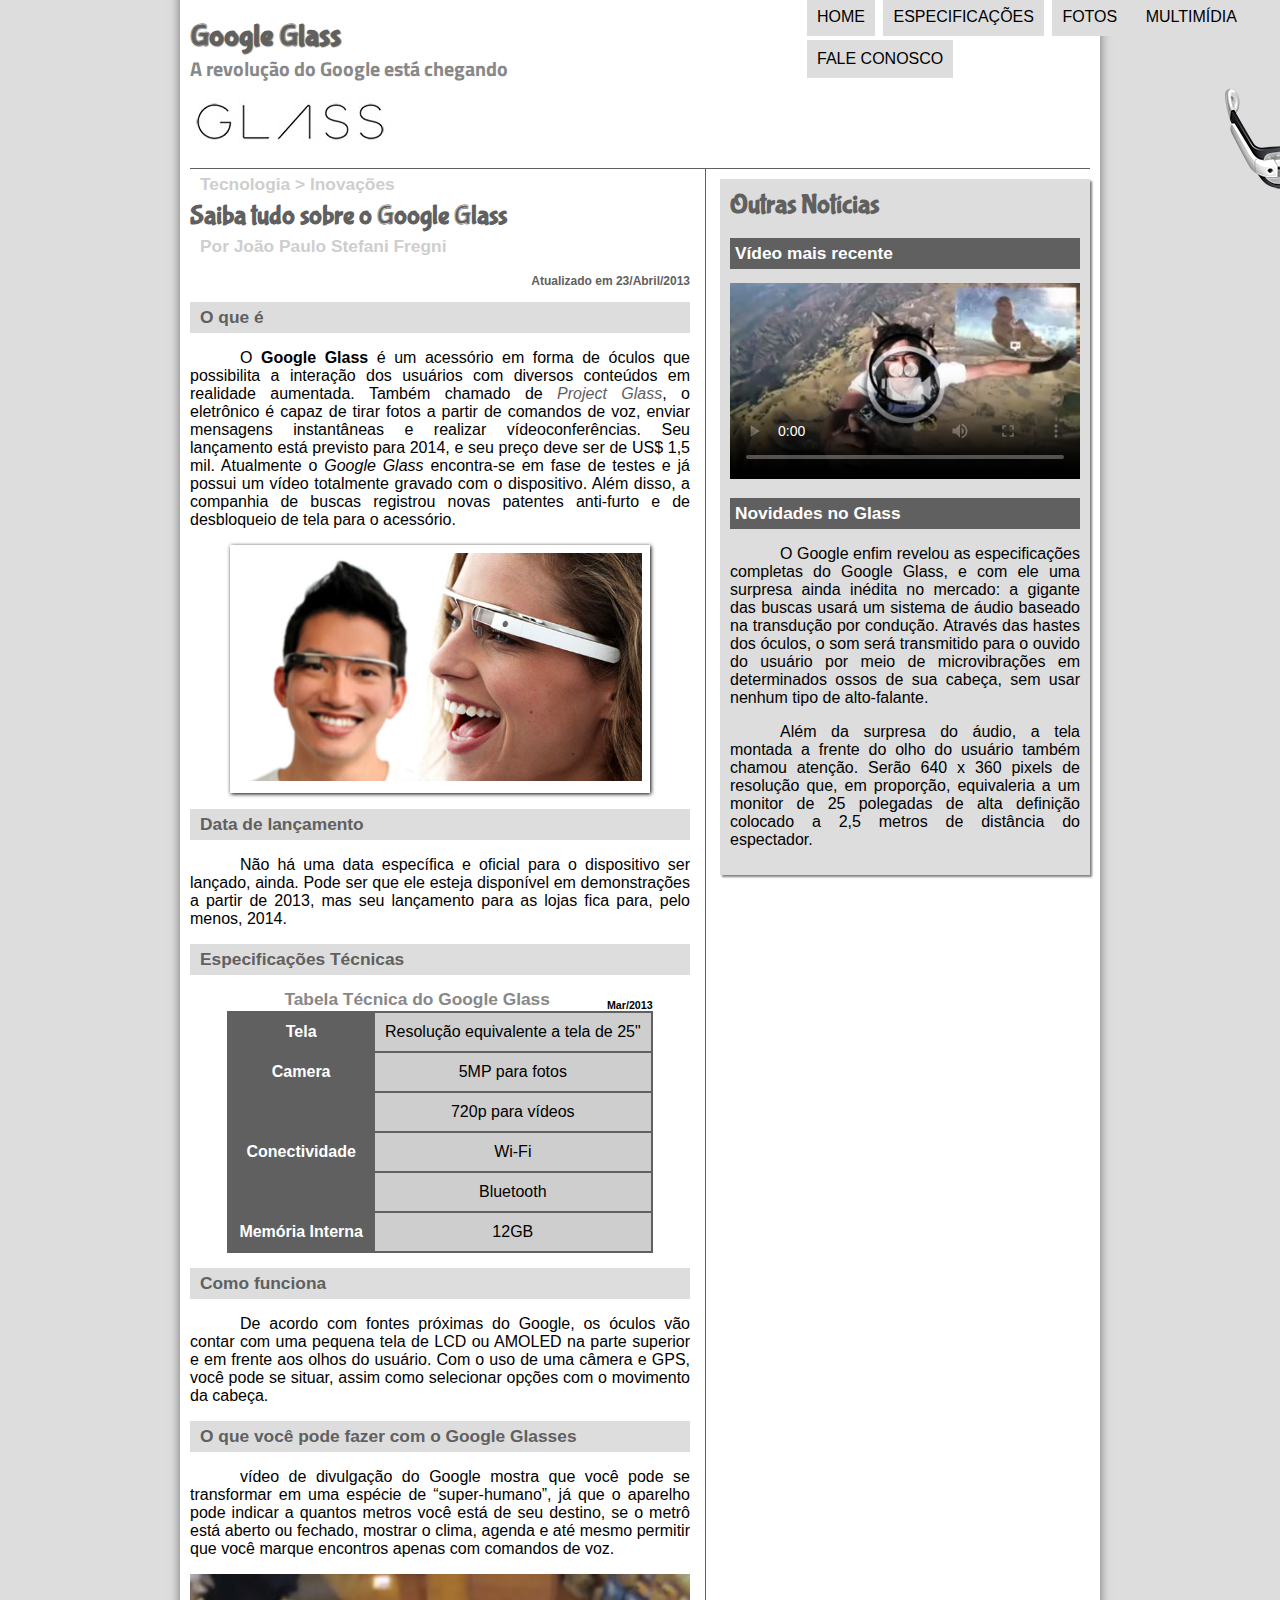
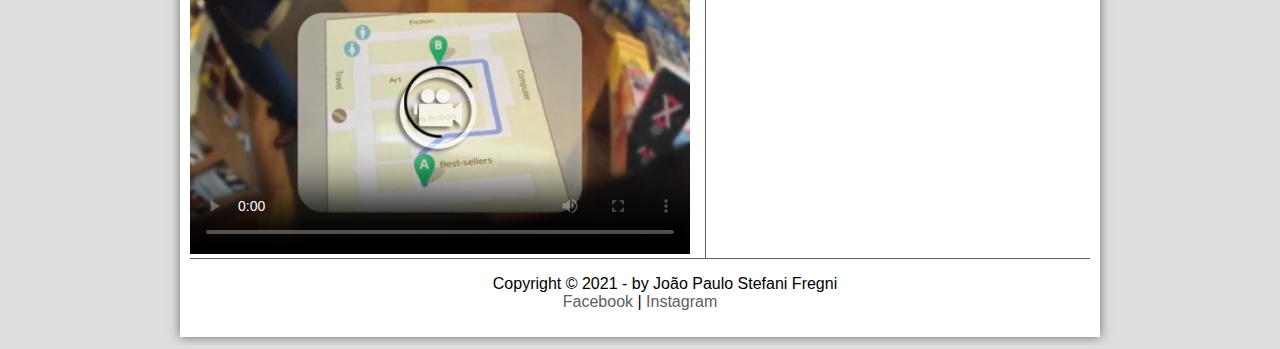
==== commit 50701d92: "Aula 32 + continuação cod" ====
--- a/HTML/Curso-HTML5/projeto-glass-html5/index.html
+++ b/HTML/Curso-HTML5/projeto-glass-html5/index.html
@@ -5,6 +5,7 @@
     <meta charset="UTF-8" />
     <title>Tudo sobre Google Glass</title>
     <link rel="stylesheet" type="text/css" href="_css/estilo.css">
+    <link rel="stylesheet" type="text/css" href="_css/media.css">
     <script src="_javascript/funcoes.js"></script>
 </head>
 
@@ -130,8 +131,8 @@
                     o clima, agenda e até mesmo permitir que você marque encontros apenas com comandos de voz.
                 </p>
 
-                <div id="tv-radio">
-                    <video id="filme" controls="controls" poster="_imagens/video-mini01.jpg">
+                <div >
+                    <video id="filme1" controls="controls" poster="_imagens/video-mini01.jpg">
                         <source src="_media/one-day.mp4" type="video/mp4"/>
                         Desculpe, mas não foi possível carregar o vídeo.
                     </video>
@@ -143,12 +144,11 @@
             <h1>Outras Notícias</h1>
             <h2>Vídeo mais recente</h2>
 
-            <div id="tv-radio">
-                <video id="filme" controls="controls" poster="_imagens/video-mini02.jpg">
+                <video id="filme2" controls="controls" poster="_imagens/video-mini02.jpg">
                     <source src="_media/how-it-feels.mp4" type="video/mp4"/>
                     Desculpe, mas não foi possível carregar o vídeo.
                 </video>
-            </div>
+            
             <h2>Novidades no Glass</h2>
             <p>
                 O Google enfim revelou as especificações completas do Google Glass, e com ele uma surpresa ainda inédita
--- a/HTML/Curso-HTML5/projeto-glass-html5/_css/media.css
+++ b/HTML/Curso-HTML5/projeto-glass-html5/_css/media.css
@@ -0,0 +1,32 @@
+@charset "UTF-8";
+
+div#tv-radio {
+    width: 900px;
+    height: 580px;
+    margin: auto;
+    background: url("../_imagens/radio-tv.png") no-repeat;
+}
+
+audio#musica {
+    display: block;
+    position: relative;
+    left: 575px;
+    top: 490px;
+    width: 300px;
+}
+
+video#filme {
+    display: block;
+    position: relative;
+    left: 80px;
+    top:0px;
+    width: 450px;
+    height: 350px;
+}
+
+video#filme1 {
+    width: 500px;
+}
+video#filme2 {
+    width: 350px;
+}